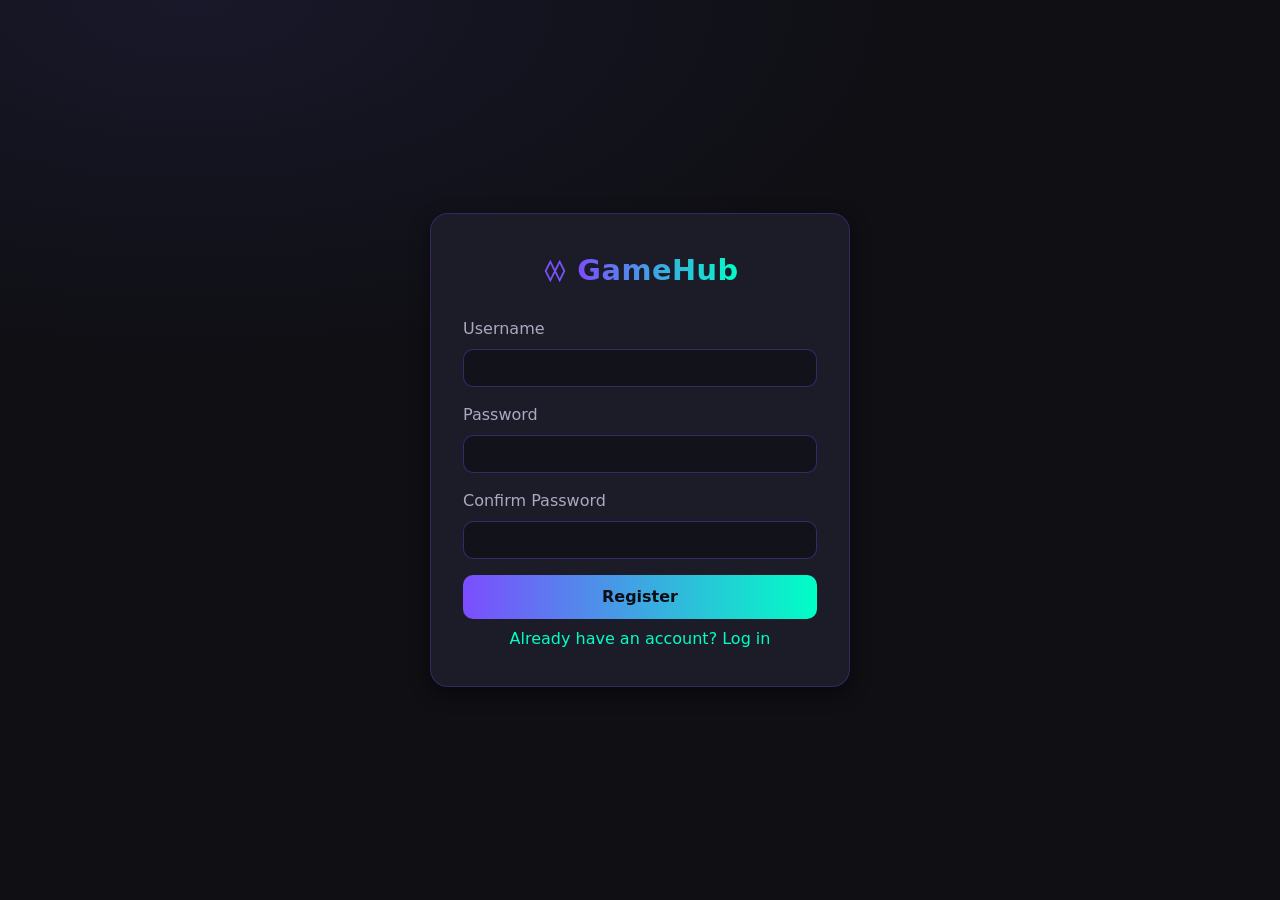
==== sample/auth/register.html @ 1e01f74c "added folder structure to the project to make it look cleaner and easy to read home.php" ====
<!DOCTYPE html>
<html lang="en">
<head>
  <meta charset="UTF-8" />
  <meta name="viewport" content="width=device-width, initial-scale=1" />
  <title>Register</title>
  <link href="https://cdn.jsdelivr.net/npm/bootstrap@5.3.3/dist/css/bootstrap.min.css" rel="stylesheet" />
  <link href="https://cdn.jsdelivr.net/npm/bootstrap-icons@1.11.3/font/bootstrap-icons.css" rel="stylesheet">

  <style>

    :root {
      --bg1: #0f0f14; --bg2: #15151f; --card: #1c1c29; --text: #e8e8ff; --muted: #a9a9c1;
      --accent: #7c4dff; --accent-2: #00ffc6; --chip: #2b2b3b;
    }
    body {
      background: radial-gradient(1200px 600px at 15% 0%, #18182a 0%, var(--bg1) 60%) fixed,
                  linear-gradient(180deg, var(--bg1), var(--bg2)) fixed;
      color: var(--text);
      min-height: 100vh;
      display: flex;
      padding: 20px;
      align-items: center;
      justify-content: center;
    }

    .register-card{
      background: var(--card);
      border: 1px solid rgba(124, 77, 255, 0.25);
      border-radius: 18px;
      padding: 2.2rem 2rem;
      width: 100%;
      max-width: 420px;
      box-shadow: 0 6px 20px rgba(0, 0, 0, 0.45);
    }
    
    .brand{
      display: flex;
      align-items: center;
      justify-content: center;
      gap: 8px;
      margin-bottom: 1.5rem;
    }

    .brand span{
      font-weight: 800;
      font-size: 1.8rem;
      background: linear-gradient(90deg, var(--accent), var(--accent-2));
      -webkit-background-clip: text;
      background-clip: text;
      color: transparent;
      letter-spacing: 0.5px;
    }

    .form-label{ color: var(--muted);}
    .form-control{
      background: #12121b;
      border: 1px solid rgba(124, 77, 255, 0.35);
      color: var(--text);
      border-radius: 10px;
    }
    .form-control:focus{
      border-color: var(--accent);
      box-shadow: 0 0 0 .2rem rgba(124, 77, 255, 0.25);;
      background-color: #151525;
      color: var(--text);
    }

    .btn-register{
      background: linear-gradient(90deg, var(--accent), var(--accent-2));
      border:none;
      color: #0e0e14;
      font-weight: 700;
      padding: 10px 0;
      transition: opacity 0.2s;
      border-radius: 10px;
    }
    .btn-register:hover{ opacity: .9;}

    a{color: var(--accent-2); text-decoration: none;}
    a:hover{text-decoration: underline;}
    
    #responseBox{
      border-radius: 10px;
      border: 1px solid rgba(124, 77, 255, 0.35);
      background: #141420;
      color: var(--text);
    }
  </style>
</head>


<body>
  <div class="register-card">
    <div class="brand">
      <svg width="28" height="28" viewBox="0 0 24 24" fill="none">
        <path d="M4 12l4-8 4 8-4 8-4-8Zm8 0 4-8 4 8-4 8-4-8Z" stroke="url(#g)" stroke-width="1.5"/>
        <defs><linearGradient id="g" x1="0" y1="0" x2="24" y2="24">
          <stop stop-color="#7c4dff"/><stop offset="1" stop-color="#00ffc6"/>
        </linearGradient></defs>
      </svg>
      <span>GameHub</span>
    </div>

    <form id="regForm" novalidate>
      <div class="mb-3">
        <label for="username" class="form-label">Username</label>
        <input id="username" type="text" class="form-control" required />
        <div class="invalid-feedback">Username is required.</div>
      </div>
      <div class="mb-3">
        <label for="password" class="form-label">Password</label>
        <input id="password" type="password" class="form-control" minlength="4" required />
        <div class="invalid-feedback">Password must be at least 4 characters.</div>
      </div>
      <div class="mb-3">
        <label for="confirm" class="form-label">Confirm Password</label>
        <input id="confirm" type="password" class="form-control" required />
        <div class="invalid-feedback">Passwords must match.</div>
      </div>
      <button id="submitBtn" class="btn btn-register w-100" type="submit">Register</button>
    </form>

    <div id="responseBox" class="alert mt-3 d-none"></div>

    <div class="text-center mt-2">
      <a href="index.html">Already have an account? Log in</a>
    </div>
    
  </div>

  <script>
    const form = document.getElementById('regForm');
    const box  = document.getElementById('responseBox');
    const btn  = document.getElementById('submitBtn');

    form.addEventListener('submit', function (e) {
      e.preventDefault();
      form.classList.add('was-validated');

      const u = document.getElementById('username').value.trim();
      const p = document.getElementById('password').value;
      const c = document.getElementById('confirm').value;

      if (!u || p.length < 4 || p !== c) return;

      btn.disabled = true;

      const xhr = new XMLHttpRequest();
      xhr.open('POST', 'register.php', true);
      xhr.setRequestHeader('Content-Type', 'application/x-www-form-urlencoded');
      xhr.onreadystatechange = function () {
        if (this.readyState === 4) {
          btn.disabled = false;
          try {
            const res = JSON.parse(this.responseText || '{}');
            box.classList.remove('d-none', 'alert-success', 'alert-danger');

            if (this.status === 200 && res.success) {
              box.classList.add('alert-success');
              box.innerHTML = (res.message || 'Registration successful') + '. Redirecting to login...';
              console.log('✅ Registered user:', u);
              setTimeout(() => { window.location.href = 'index.html'; }, 1200);
            } else {
              box.classList.add('alert-danger');
              box.innerHTML = res.message || 'Registration failed';
              console.log('❌ Registration rejected:', res.message || '(no message)');
            }
          } catch (err) {
            box.classList.remove('d-none');
            box.classList.add('alert-danger');
            box.innerHTML = 'Invalid server response';
            console.error('Parse error:', err, 'Raw response:', this.responseText);
          }
        }
      };
      xhr.send('uname=' + encodeURIComponent(u) + '&pword=' + encodeURIComponent(p));
    });
  </script>
</body>
</html>
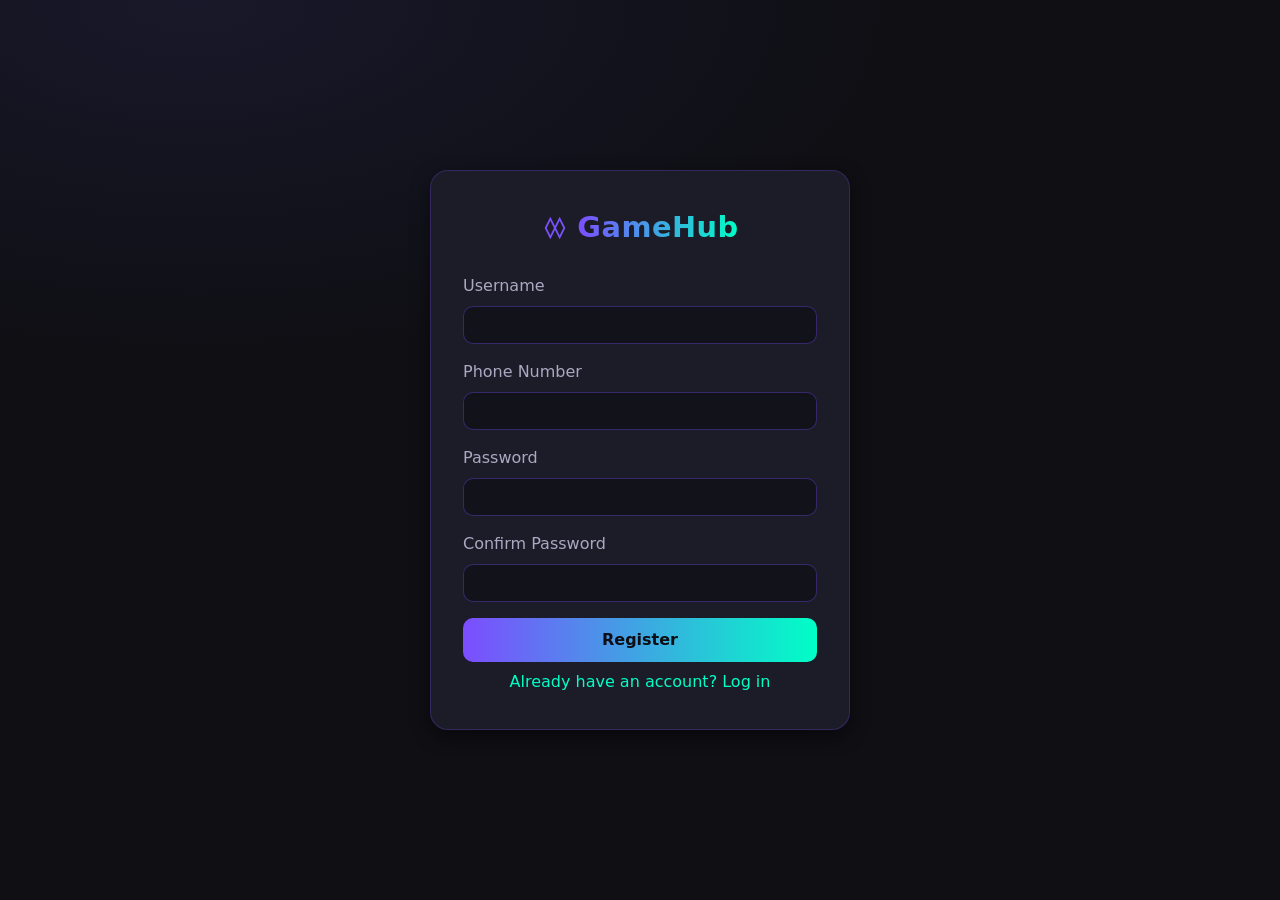
==== commit 8d970b4d: "Notifications and MFA features done." ====
--- a/sample/auth/register.html
+++ b/sample/auth/register.html
@@ -108,6 +108,13 @@
         <input id="username" type="text" class="form-control" required />
         <div class="invalid-feedback">Username is required.</div>
       </div>
+      <!-- phone -->
+      <div class="mb-3">
+        <label for="phone" class="form-label">Phone Number</label>
+        <input type="tel" class="form-control" id="phone" required pattern="[0-9]{10}" minlength="10" maxlength="10">
+        <div class="invalid-feedback">Please enter a valid phone number.</div>
+      </div>
+      <!-- End of phone -->
       <div class="mb-3">
         <label for="password" class="form-label">Password</label>
         <input id="password" type="password" class="form-control" minlength="4" required />
@@ -142,7 +149,9 @@
       const p = document.getElementById('password').value;
       const c = document.getElementById('confirm').value;
 
-      if (!u || p.length < 4 || p !== c) return;
+      const phone = document.getElementById('phone').value;
+
+      if (!u || p.length < 4 || p !== c || !phone) return;
 
       btn.disabled = true;
 
@@ -174,7 +183,7 @@
           }
         }
       };
-      xhr.send('uname=' + encodeURIComponent(u) + '&pword=' + encodeURIComponent(p));
+      xhr.send('uname=' + encodeURIComponent(u) + '&pword=' + encodeURIComponent(p) + '&phone=' + encodeURIComponent(phone)); 
     });
   </script>
 </body>
